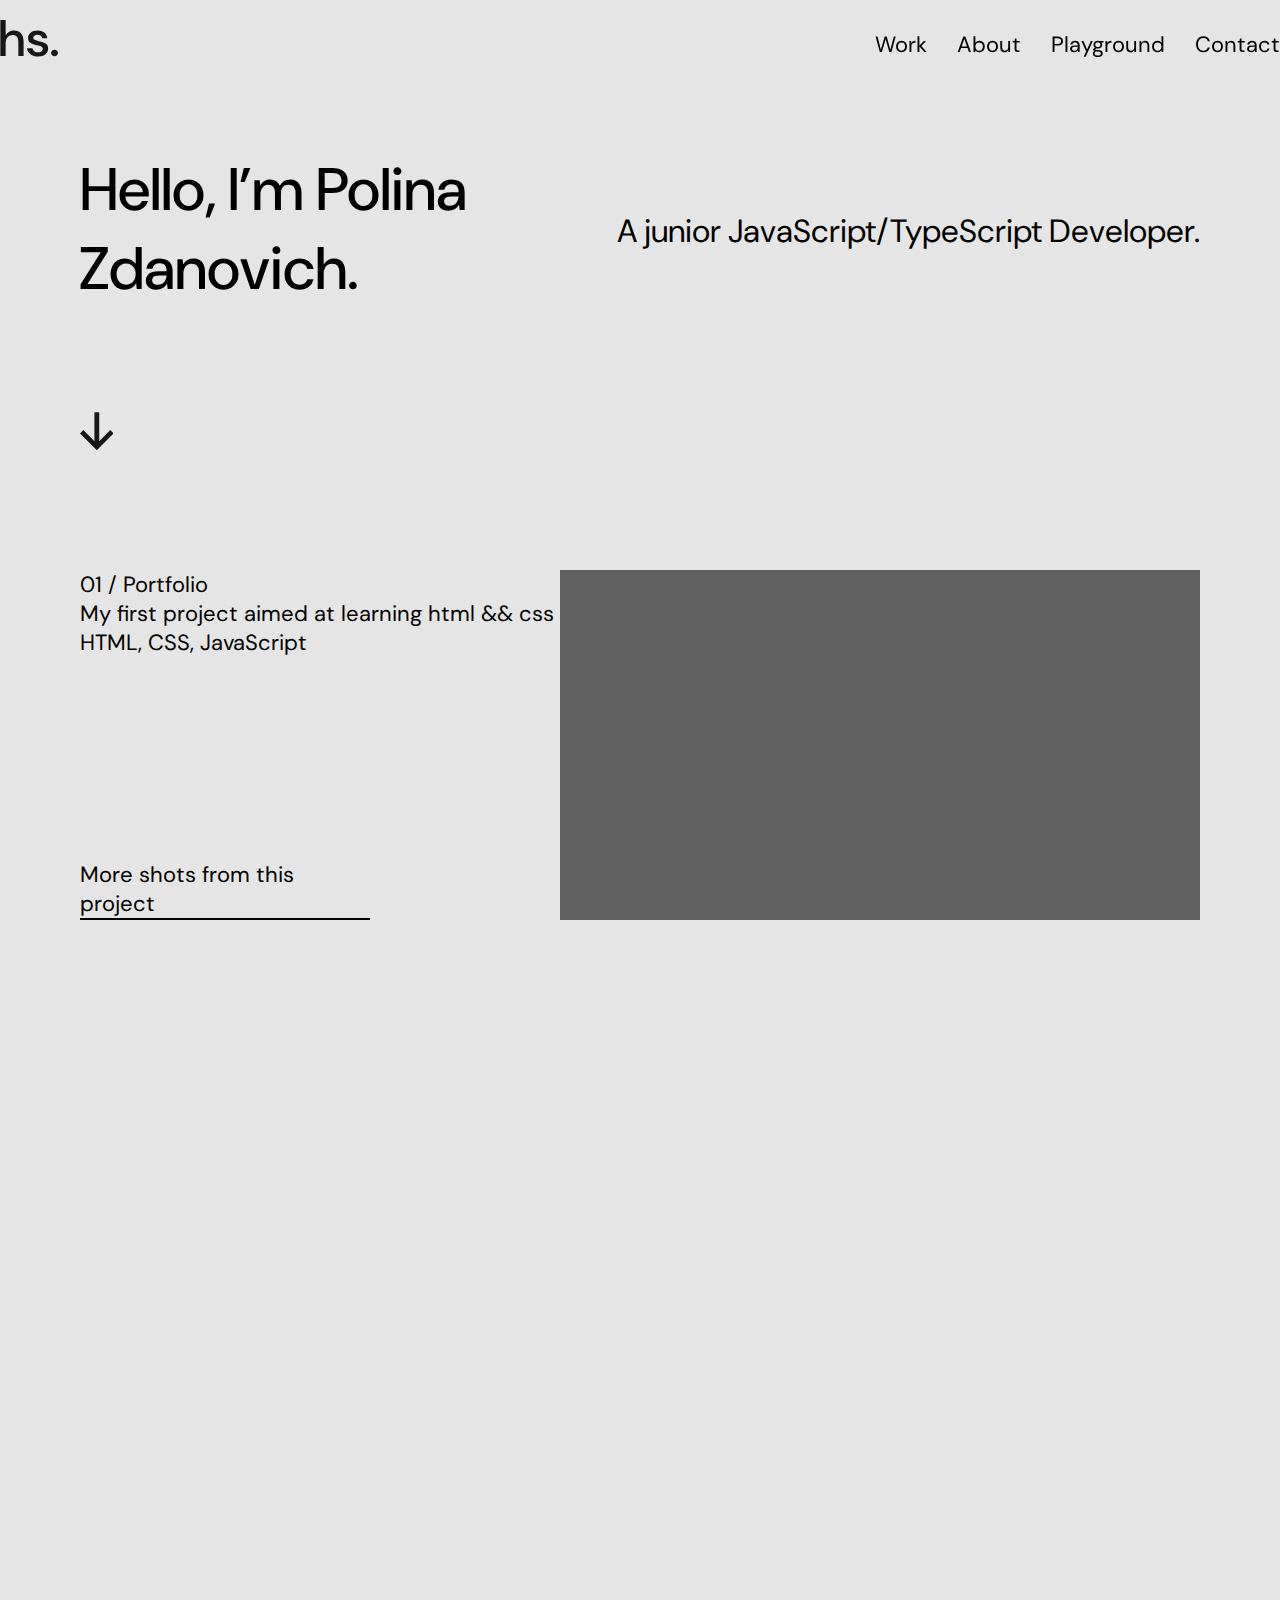
==== html/index.html @ d3b722d2 "creating project" ====
<!DOCTYPE html>
<html lang="en">

<head>
    <meta charset="UTF-8">
    <meta http-equiv="X-UA-Compatible" content="IE=edge">
    <meta name="viewport" content="width=device-width, initial-scale=1.0">
    <title>Document</title>
    <link rel="stylesheet" href="../css/style.css">
    <link rel="preconnect" href="https://fonts.googleapis.com">
    <link rel="preconnect" href="https://fonts.gstatic.com" crossorigin>
    <link href="https://fonts.googleapis.com/css2?family=DM+Sans:wght@500&display=swap" rel="stylesheet">
    <link rel="preconnect" href="https://fonts.googleapis.com">
    <link rel="preconnect" href="https://fonts.gstatic.com" crossorigin>
    <link href="https://fonts.googleapis.com/css2?family=DM+Sans&display=swap" rel="stylesheet">
</head>

<body>
    <header>
        <div class="img-logo"></div>
        <nav>
            <p>Work</p>
            <p>About</p>
            <p>Playground</p>
            <p>Contact</p>
        </nav>
    </header>

    <main></main>
    <section class="main">
        <div class="main-left-side">
            <h1>Hello, I’m Polina Zdanovich. </h1>
            <div class="arrow"></div>
        </div>
        <div>
            <p>A junior JavaScript/TypeScript Developer.
            </p>
        </div>
    </section>
    <section class="projects">
        <div class="container-project">
            <div class="project-left-side">
                <div>
                    <h2>01 / Portfolio</h2>
                    <p>My first project aimed at learning html && css</p>
                    <p>HTML, CSS, JavaScript</p>
                </div>
                <p class="link">More shots from this project</p>
            </div>
            <div class="project-img"></div>
        </div>
            <div></div>
            <div></div>
    </section>
    <footer></footer>
</body>

</html>
---- css/style.css ----
* {
    margin: 0;
    padding: 0;
    font: 400 22px "DM Sans";
    font-style: normal;
}

body {
    margin: auto;
    width: 1120px;
    background: #E5E5E5;
    height: 7000px;
}

.img-logo {
    background-image: url(../img/hs..svg);
    width: 64px;
    height: 48px;
    background-repeat: no-repeat;
}

header nav {
    display: flex;
}

header {
    display: flex;
    justify-content: space-between;
    align-items: center;
    margin-top: 20px;
    position: fixed;
    top: 0;
    left: 0;
    width: 100%;
}

header nav p:not(:last-child) {
    margin-right: 30px;
}

.main {
    display: flex;
    justify-content: space-between;
    margin-top: 150px;
}

.main-left-side h1 {
    font: 500 60px "DM Sans";
    width: 450px;
}

.arrow {
    background-image: url(../img/↓.svg);
    width: 33px;
    height: 38px;
}

.main-left-side {
    display: flex;
    flex-direction: column;
    justify-content: space-between;
    height: 300px;
}

.main p {
    font-size: 32px;
    margin-top: 60px;
}

.project-left-side {
    display: flex;
    flex-direction: column;
    justify-content: space-between;
}

.project-img {
    background-image: url(../img/Thumbnail.svg);
    width: 640px;
    height: 350px;
}
.projects{
    margin-top: 120px;
}
.container-project {
    display: flex;
    justify-content: space-between;

}

.link {
    border-bottom: 2px solid black;
    width: 290px;

}
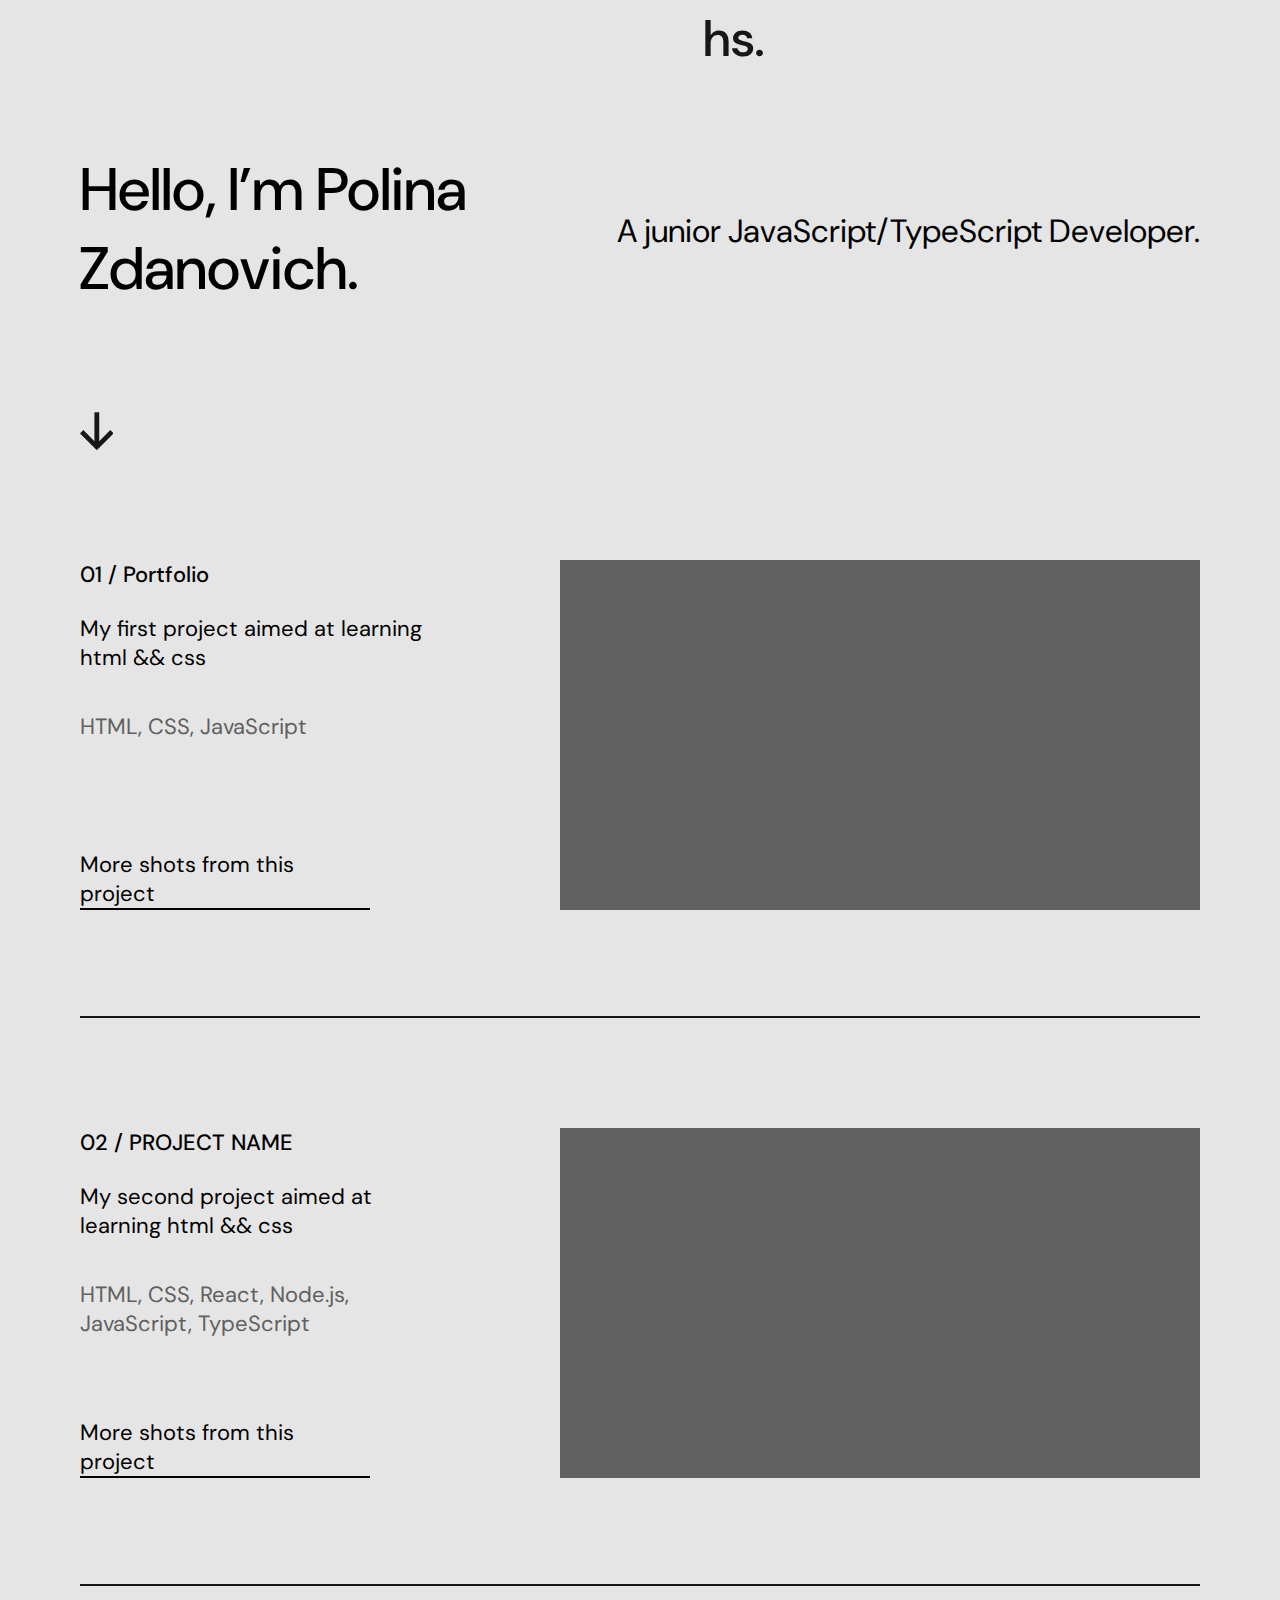
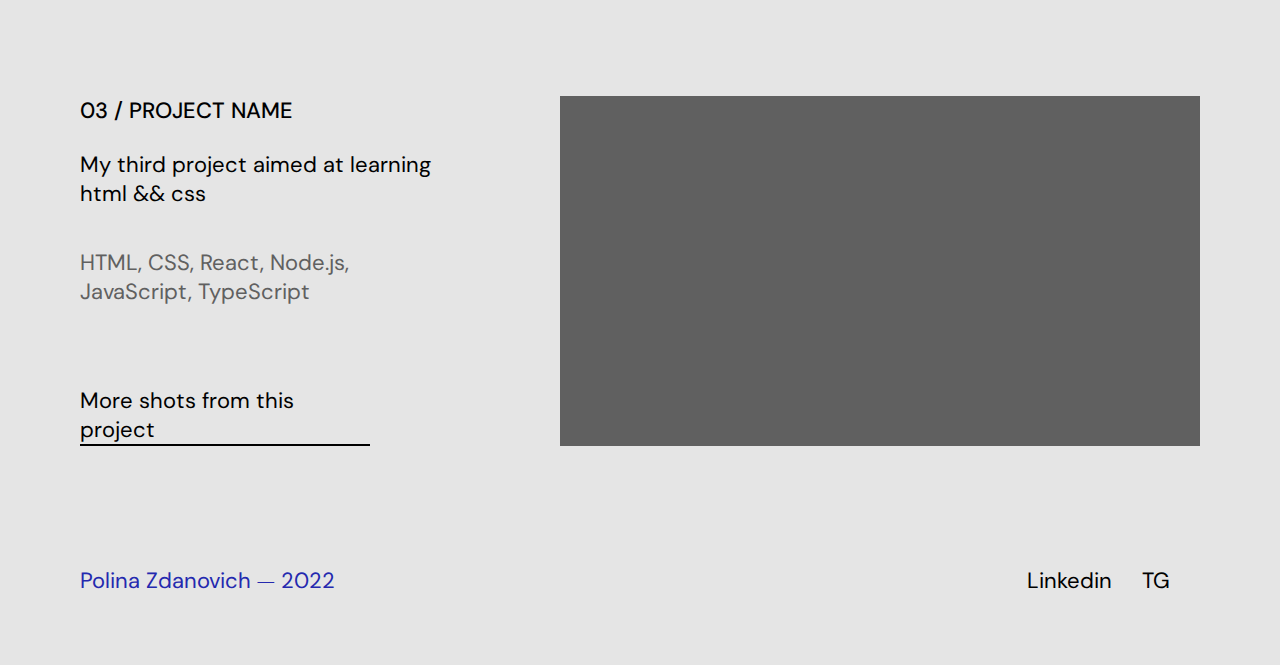
==== commit 13adb7bb: "the first page" ====
--- a/html/index.html
+++ b/html/index.html
@@ -26,33 +26,66 @@
         </nav>
     </header>
 
-    <main></main>
-    <section class="main">
-        <div class="main-left-side">
-            <h1>Hello, I’m Polina Zdanovich. </h1>
-            <div class="arrow"></div>
-        </div>
-        <div>
-            <p>A junior JavaScript/TypeScript Developer.
-            </p>
-        </div>
-    </section>
-    <section class="projects">
-        <div class="container-project">
-            <div class="project-left-side">
-                <div>
-                    <h2>01 / Portfolio</h2>
-                    <p>My first project aimed at learning html && css</p>
-                    <p>HTML, CSS, JavaScript</p>
+    <main>
+        <section class="main">
+            <div class="main-left-side">
+                <h1>Hello, I’m Polina Zdanovich. </h1>
+                <div class="arrow"></div>
+            </div>
+            <div>
+                <p>A junior JavaScript/TypeScript Developer.
+                </p>
+            </div>
+        </section>
+        <section class="projects">
+            <div class="container-project">
+                <div class="project-left-side">
+                    <div>
+                        <h2>01 / Portfolio</h2>
+                        <p>My first project aimed at learning html && css</p>
+                        <p style="color: #606060;">HTML, CSS, JavaScript</p>
+                    </div>
+                    <p class="link">More shots from this project</p>
                 </div>
-                <p class="link">More shots from this project</p>
+                <div class="project-img"></div>
             </div>
-            <div class="project-img"></div>
-        </div>
-            <div></div>
-            <div></div>
-    </section>
-    <footer></footer>
+
+            <div class="seperator"></div>
+
+            <div class="container-project">
+                <div class="project-left-side">
+                    <div>
+                        <h2>02 / PROJECT NAME</h2>
+                        <p>My second project aimed at learning html && css</p>
+                        <p style="color: #606060;">HTML, CSS, React, Node.js, JavaScript, TypeScript</p>
+                    </div>
+                    <p class="link">More shots from this project</p>
+                </div>
+                <div class="project-img"></div>
+            </div>
+
+            <div class="seperator"></div>
+
+            <div class="container-project">
+                <div class="project-left-side">
+                    <div>
+                        <h2>03 / PROJECT NAME</h2>
+                        <p>My third project aimed at learning html && css</p>
+                        <p style="color: #606060;">HTML, CSS, React, Node.js, JavaScript, TypeScript</p>
+                    </div>
+                    <p class="link">More shots from this project</p>
+                </div>
+                <div class="project-img"></div>
+            </div>
+        </section>
+    </main>
+
+    <footer>
+        <p style="color: #2429AF;">Polina Zdanovich ⏤ 2022</p>
+        <nav>
+            <p>Linkedin</p>
+            <p>TG</p>
+        </nav>
+    </footer>
 </body>
-
 </html>--- a/css/style.css
+++ b/css/style.css
@@ -9,7 +9,7 @@
     margin: auto;
     width: 1120px;
     background: #E5E5E5;
-    height: 7000px;
+    height: 2115px;
 }
 
 .img-logo {
@@ -30,8 +30,8 @@
     margin-top: 20px;
     position: fixed;
     top: 0;
-    left: 0;
-    width: 100%;
+    left: 705px;
+    width: 1120px;
 }
 
 header nav p:not(:last-child) {
@@ -71,6 +71,20 @@
     display: flex;
     flex-direction: column;
     justify-content: space-between;
+    width: 360px;
+}
+
+.project-left-side p {
+    padding-top: 40px;
+
+}
+
+.project-left-side p:not(:last-child) {
+    padding-top: 25px;
+}
+
+.project-left-side h2 {
+    font-weight: 500;
 }
 
 .project-img {
@@ -78,17 +92,39 @@
     width: 640px;
     height: 350px;
 }
-.projects{
-    margin-top: 120px;
+
+.container-project {
+    margin-top: 110px;
 }
+
 .container-project {
     display: flex;
     justify-content: space-between;
-
 }
 
 .link {
     border-bottom: 2px solid black;
     width: 290px;
+}
 
+.seperator {
+    border: 1.5px solid #181717;
+    margin-top: 106px;
+}
+
+footer {
+    display: flex;
+    justify-content: space-between;
+    align-items: center;
+    margin-top: 120px;
+    font-weight: 500;
+}
+
+footer nav {
+    display: flex;
+    margin-right: 30px;
+}
+
+footer nav p:not(:last-child) {
+    margin-right: 30px;
 }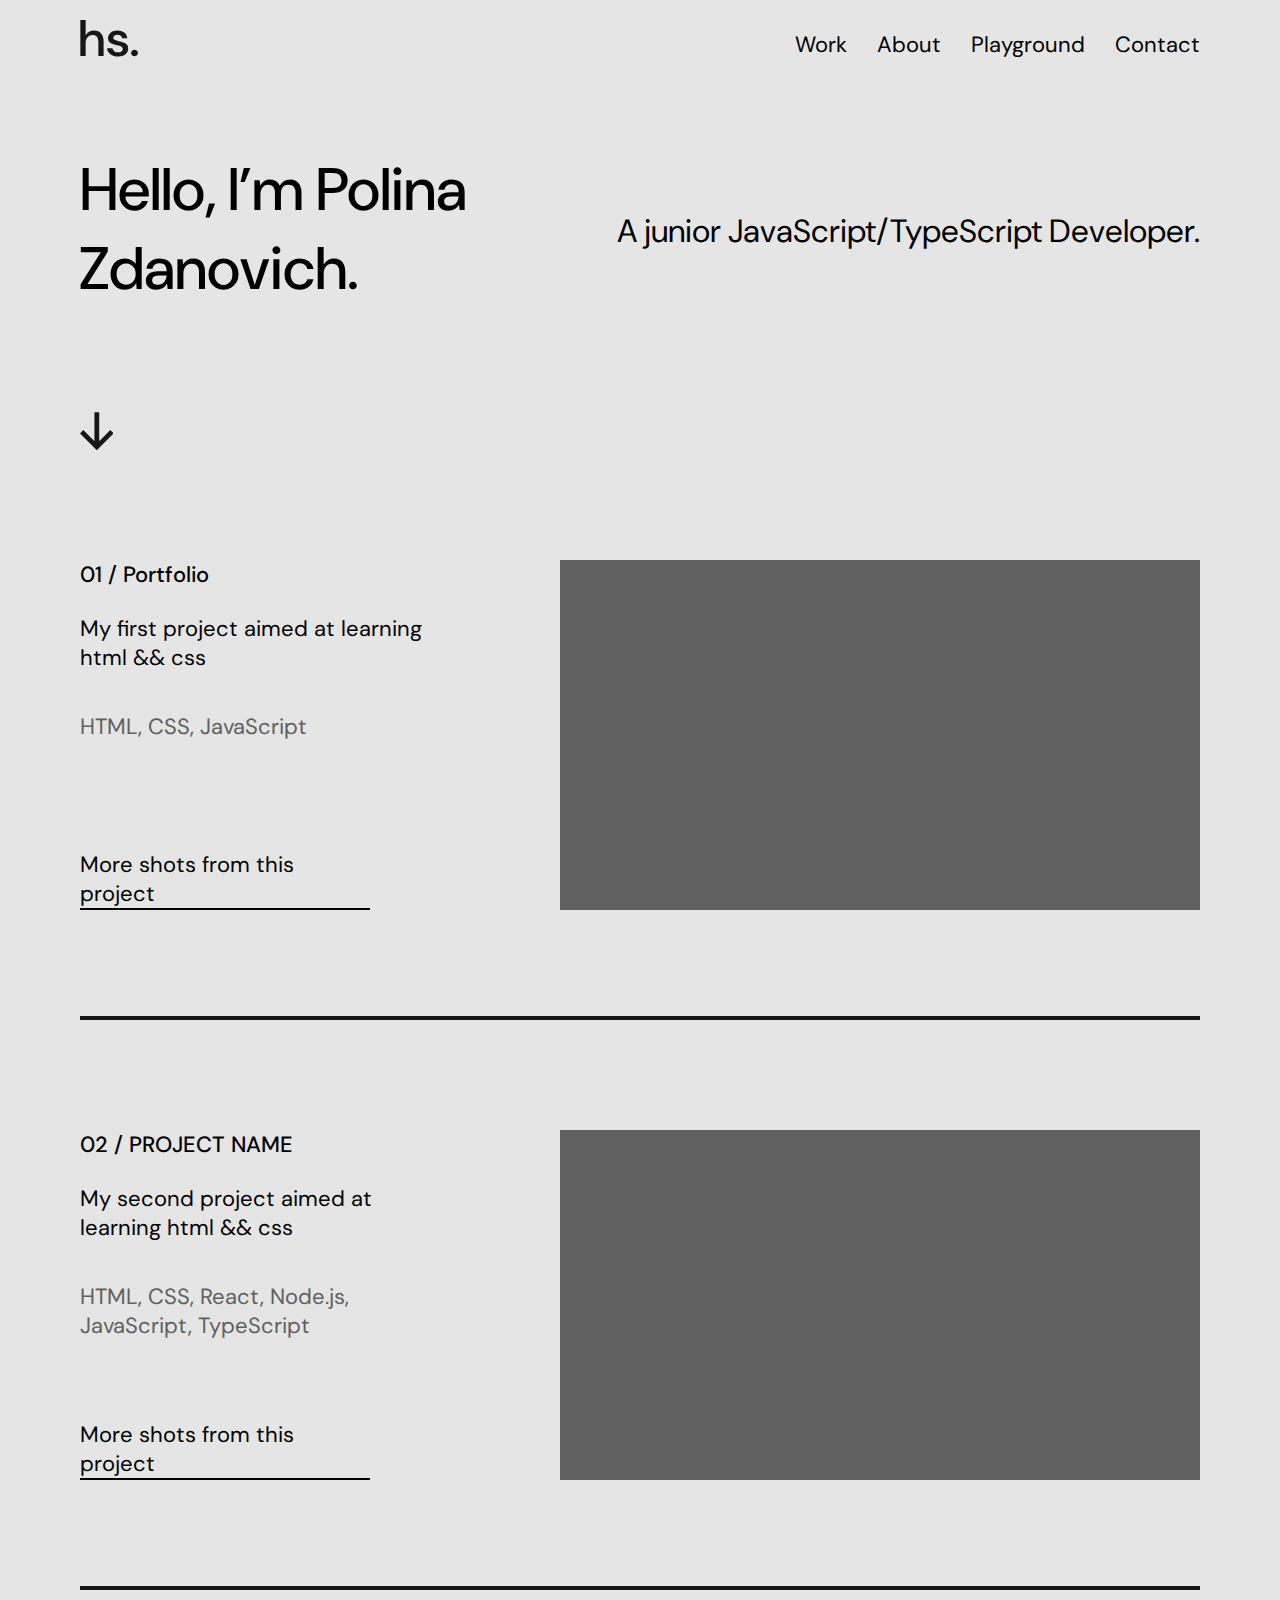
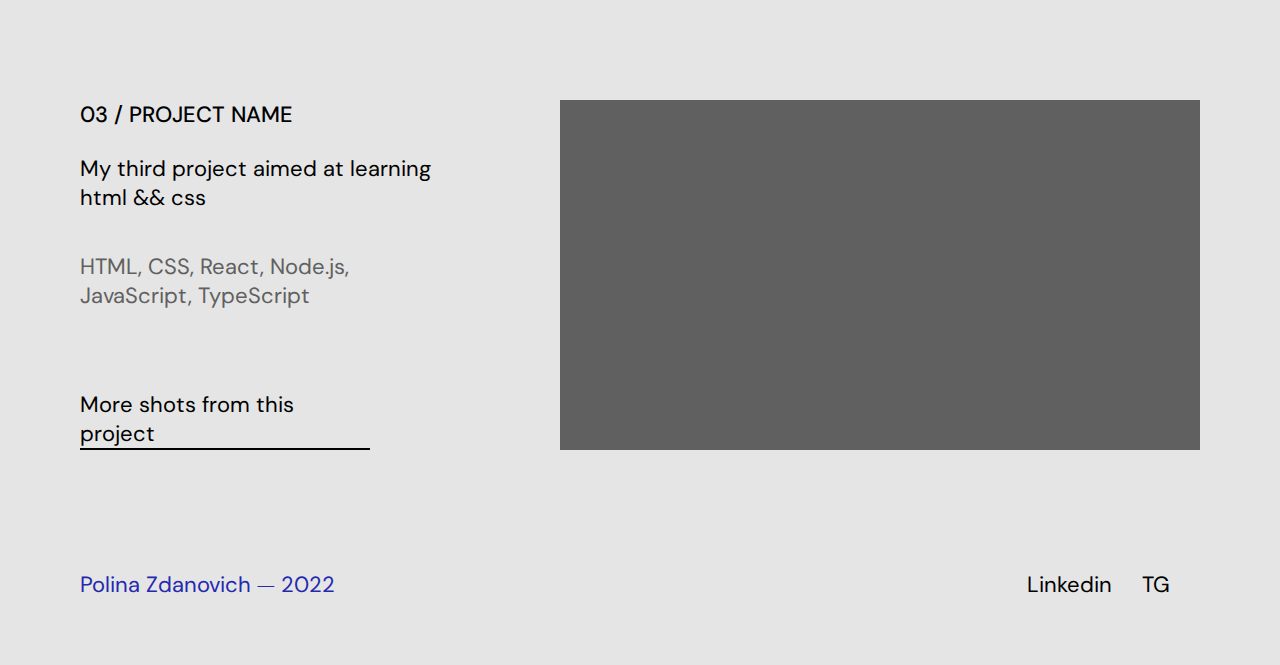
==== commit ba52a094: "created classes for paragraph color" ====
--- a/html/index.html
+++ b/html/index.html
@@ -43,7 +43,7 @@
                     <div>
                         <h2>01 / Portfolio</h2>
                         <p>My first project aimed at learning html && css</p>
-                        <p style="color: #606060;">HTML, CSS, JavaScript</p>
+                        <p class="color-gray">HTML, CSS, JavaScript</p>
                     </div>
                     <p class="link">More shots from this project</p>
                 </div>
@@ -57,7 +57,7 @@
                     <div>
                         <h2>02 / PROJECT NAME</h2>
                         <p>My second project aimed at learning html && css</p>
-                        <p style="color: #606060;">HTML, CSS, React, Node.js, JavaScript, TypeScript</p>
+                        <p class="color-gray">HTML, CSS, React, Node.js, JavaScript, TypeScript</p>
                     </div>
                     <p class="link">More shots from this project</p>
                 </div>
@@ -71,7 +71,7 @@
                     <div>
                         <h2>03 / PROJECT NAME</h2>
                         <p>My third project aimed at learning html && css</p>
-                        <p style="color: #606060;">HTML, CSS, React, Node.js, JavaScript, TypeScript</p>
+                        <p class="color-gray">HTML, CSS, React, Node.js, JavaScript, TypeScript</p>
                     </div>
                     <p class="link">More shots from this project</p>
                 </div>
@@ -81,11 +81,12 @@
     </main>
 
     <footer>
-        <p style="color: #2429AF;">Polina Zdanovich ⏤ 2022</p>
+        <p class="color-blue">Polina Zdanovich ⏤ 2022</p>
         <nav>
             <p>Linkedin</p>
             <p>TG</p>
         </nav>
     </footer>
 </body>
+
 </html>--- a/css/style.css
+++ b/css/style.css
@@ -24,13 +24,13 @@
 }
 
 header {
+    background-color: #E5E5E5;
     display: flex;
     justify-content: space-between;
     align-items: center;
-    margin-top: 20px;
+    padding-top: 20px;
     position: fixed;
     top: 0;
-    left: 705px;
     width: 1120px;
 }
 
@@ -76,7 +76,6 @@
 
 .project-left-side p {
     padding-top: 40px;
-
 }
 
 .project-left-side p:not(:last-child) {
@@ -85,6 +84,10 @@
 
 .project-left-side h2 {
     font-weight: 500;
+}
+
+.color-gray{
+    color: #606060;
 }
 
 .project-img {
@@ -108,7 +111,7 @@
 }
 
 .seperator {
-    border: 1.5px solid #181717;
+    border: 2px solid #181717;
     margin-top: 106px;
 }
 
@@ -120,6 +123,10 @@
     font-weight: 500;
 }
 
+.color-blue{
+    color: #2429AF;
+}
+
 footer nav {
     display: flex;
     margin-right: 30px;
